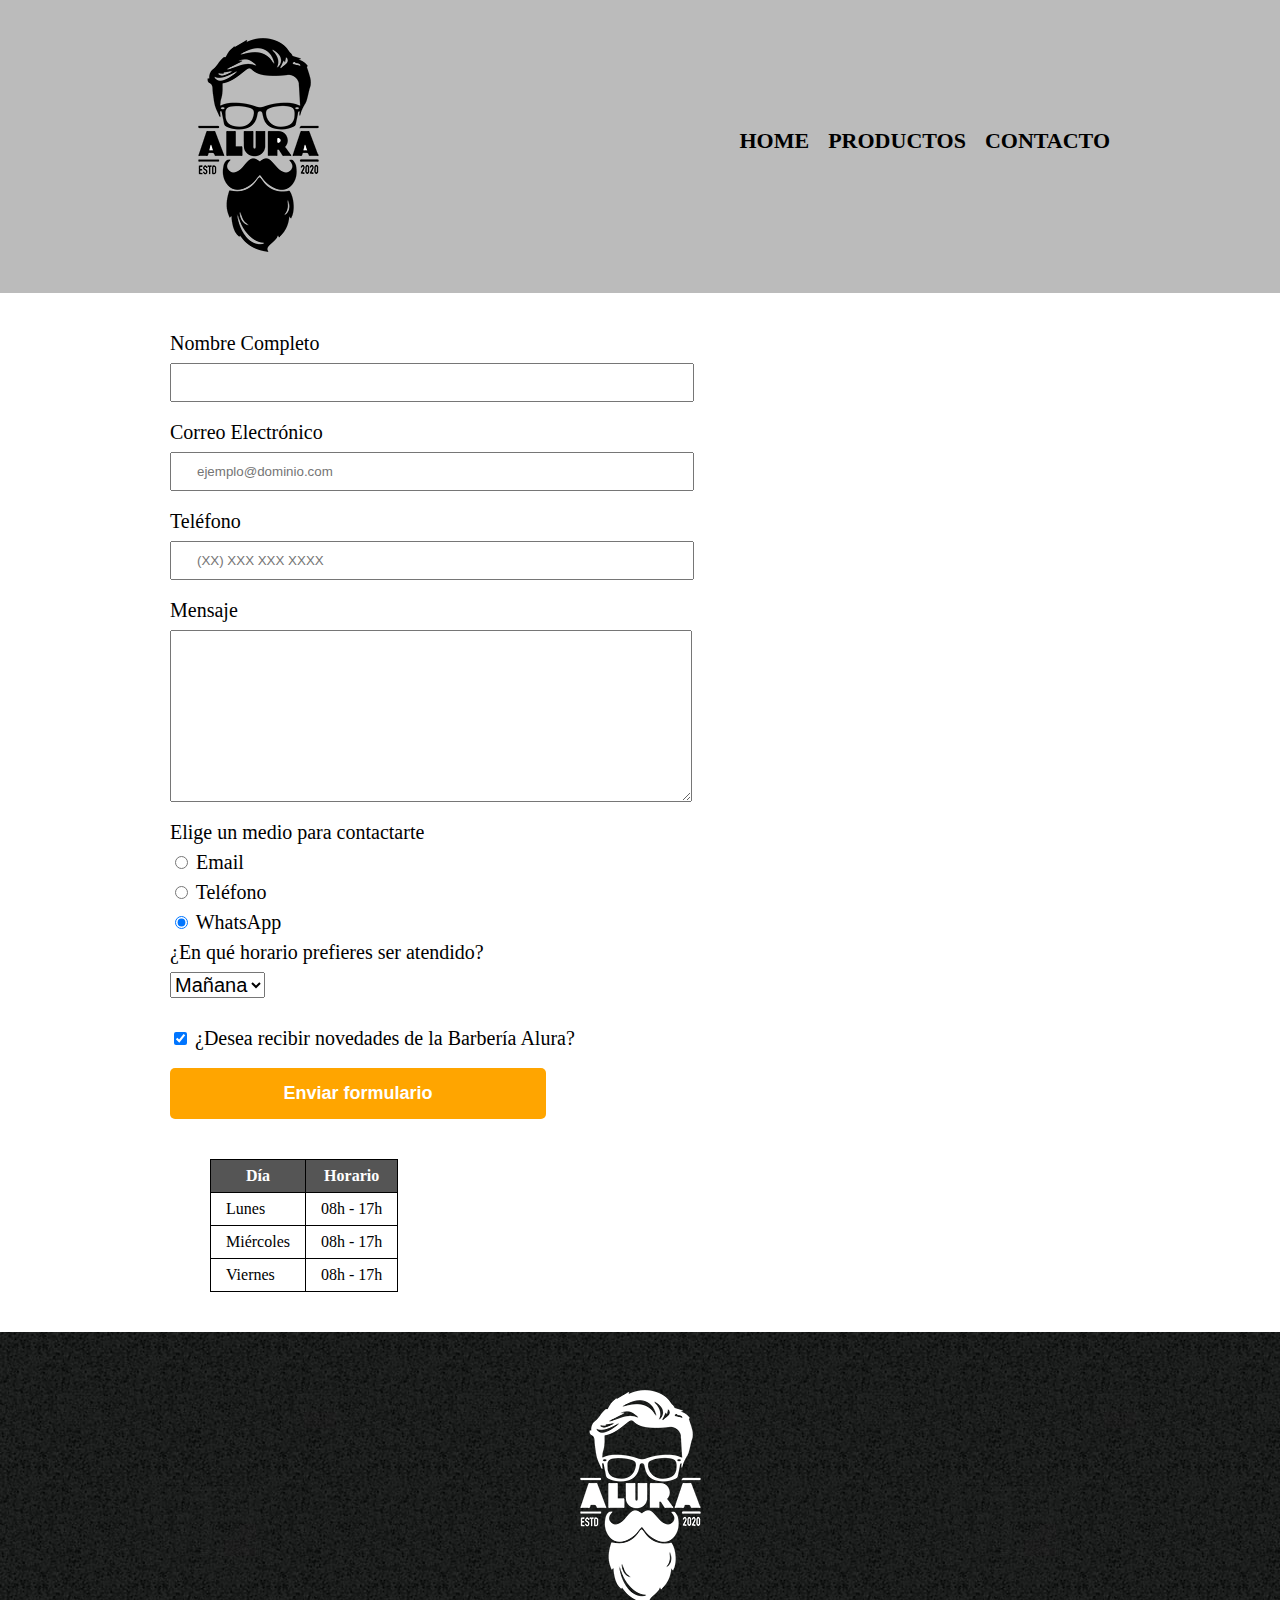
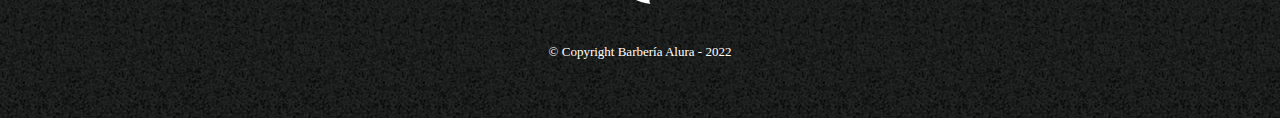
==== Contacto/contacto.html @ f14b4dfe "Implementación pagina Contacto Barberia Alura" ====
<!DOCTYPE html>
<html lang="es">
    <head>
        <meta charset="UTF-8">
        <title>Contacto - Barbería Alura</title>
        <link rel="stylesheet" href="../reset.css">
        <link rel="stylesheet" href="../style.css">
        <link rel="stylesheet" href="../Contacto/contacto.css"> 
    </head>
    <body>
        <header>
            <div class="caja">
                <h1><img src="../img/logo.png" alt="Logo de Barberia Alura"></h1>
                <nav>
                    <ul class="navegacion">
                        <li><a href="../index.html">Home</a></li>
                        <li><a href="../Productos/productos.html">Productos</a></li>
                        <li><a href="./contacto.html">Contacto</a></li>
                    </ul>
                </nav>
            </div>
        </header>
        <main>
            <form class="formulario-persona">
                <label for="nombrecompleto">Nombre Completo</label>
                <input id="nombrecompleto" class="input-central" type="text" required>

                <label for="correo">Correo Electrónico</label>
                <input id="correo" class="input-central" type="email" required placeholder="ejemplo@dominio.com">

                <label for="telefono">Teléfono</label>
                <input id="telefono" class="input-central" type="tel" pattern="[0-9]{10}" required placeholder="(XX) XXX XXX XXXX">

                <label for="mensaje">Mensaje</label>
                <textarea id="mensaje" class="input-central" rows="10" cols="68" required></textarea>

                <fieldset>
                    <legend>Elige un medio para contactarte</legend>

                    <label for="email">
                        <input id="email" name="contacto" type="radio" value="email">
                        Email
                    </label>
                    
                    <label for="telefono">
                        <input id="telefono" name="contacto" type="radio" value="telefono">
                        Teléfono
                    </label>

                    <label for="whatsapp">
                        <input id="whatsapp" name="contacto" type="radio" value="whatsapp" checked>
                        WhatsApp
                    </label>
                    
                </fieldset>

                <fieldset>
                    <legend>¿En qué horario prefieres ser atendido?</legend>
                    <select>
                        <option>Mañana</option>
                        <option>Tarde</option>
                        <option>Noche</option>
                    </select>
                </fieldset>

                <label class="lbl-checkbox"><input type="checkbox" checked> ¿Desea recibir novedades de la Barbería Alura?</label>

                <input class="btn-enviar" type="submit" value="Enviar formulario">

                <table>
                    <thead>
                        <tr>
                            <th>Día</th>
                            <th>Horario</th>
                        </tr>
                    </thead>

                    <tbody>
                        <tr>
                            <td>Lunes</td>
                            <td>08h - 17h</td>
                        </tr>
                        <tr>
                            <td>Miércoles</td>
                            <td>08h - 17h</td>
                        </tr>
                        <tr>
                            <td>Viernes</td>
                            <td>08h - 17h</td>
                        </tr>
                    </tbody>
                </table>
            </form>
        </main>
        <footer>
            <img src="../img/logo-blanco.png" alt="Logo de Barberia Alura">
            <p class="copyright">&copy Copyright Barbería Alura - 2022</p>
        </footer>
    </body>
</html>
---- style.css ----
header{
    background-color: #BBBBBB;
    padding: 20px 0;
}

.caja{
    position: relative;
    width: 940px;
    margin: 0 auto;
}

nav{
    position: absolute;
    top: 110px;
    right: 0;
}

nav li{
    display: inline;
    margin: 0 0 0 15px;
}

nav a{
    text-transform: uppercase;
    text-decoration: none;
    font-weight: bold;
    font-size: 22px;
    color: #000000;
}

nav a:hover{
    color: #2A44FF;
}

#banner{
    width: 100%;
}

.principal{
    background: #CCCCCC;
    padding: 20px;
    margin: -10px 0;
}

.principal p{
    font-size: 18px;
    text-align: center;
}

.principal h2{
    font-size: 25px;
    font-weight: bold;
    margin: 20px;
}

.titulo-principal{
    padding-left: 30px;
}

.titulo{
    text-align: center;
}

#mision{
    font-size: 20px;
}

em strong{
    color: red;
}

.diferenciales{
    padding: 20px;
}

.diferenciales ul{
    width: 20%;
    list-style: "\2701";
    display: inline-block;
    margin-right: 15%;
    vertical-align: top;
}

.diferenciales h3{
    font-size: 22px;
    font-weight: bold;
    margin: 20px;
}

.dif-items{
    margin: 10px;
    font-size: 20px;
    font-style: italic;
}

.img-diferenciales{
    width: 50%;
}

footer{
    text-align: center;
    background: url("./img/bg.jpg");
    padding: 40px;
}

.copyright{
    color: #FFFFFF;
    font-size: 13px;
    margin: 20px;
}
---- Contacto/contacto.css ----
main{
    width: 940px;
    margin: 0 auto;
}

.formulario-persona{
    margin: 40px 0px;
}

form label, form legend, form select{
    display: block;
    margin: 0 0 10px 0;
    font-size: 20px;
}

.input-central{
    display: block;
    margin: 0 0 20px 0;
    padding: 10px 25px;
    width: 50%;
}

.lbl-checkbox{
    margin: 20px 0;
}

.btn-enviar{
    width: 40%;
    padding: 15px 0;
    background-color: orange;
    font-size: 18px;
    font-weight: bold;
    color: #FFFFFF;
    border: none;
    border-radius: 5px;
    transition: 1s all;
    cursor: pointer;
}

.btn-enviar:hover{
    background-color: darkorange;
    transform: scale(1.1);
}

table{
    margin: 40px 40px;
}

thead{
    background: #555555;
    color: #FFFFFF;
    font-weight: bold;
}

th,td{
    border: 1px solid #000000;
    padding: 8px 15px;
}
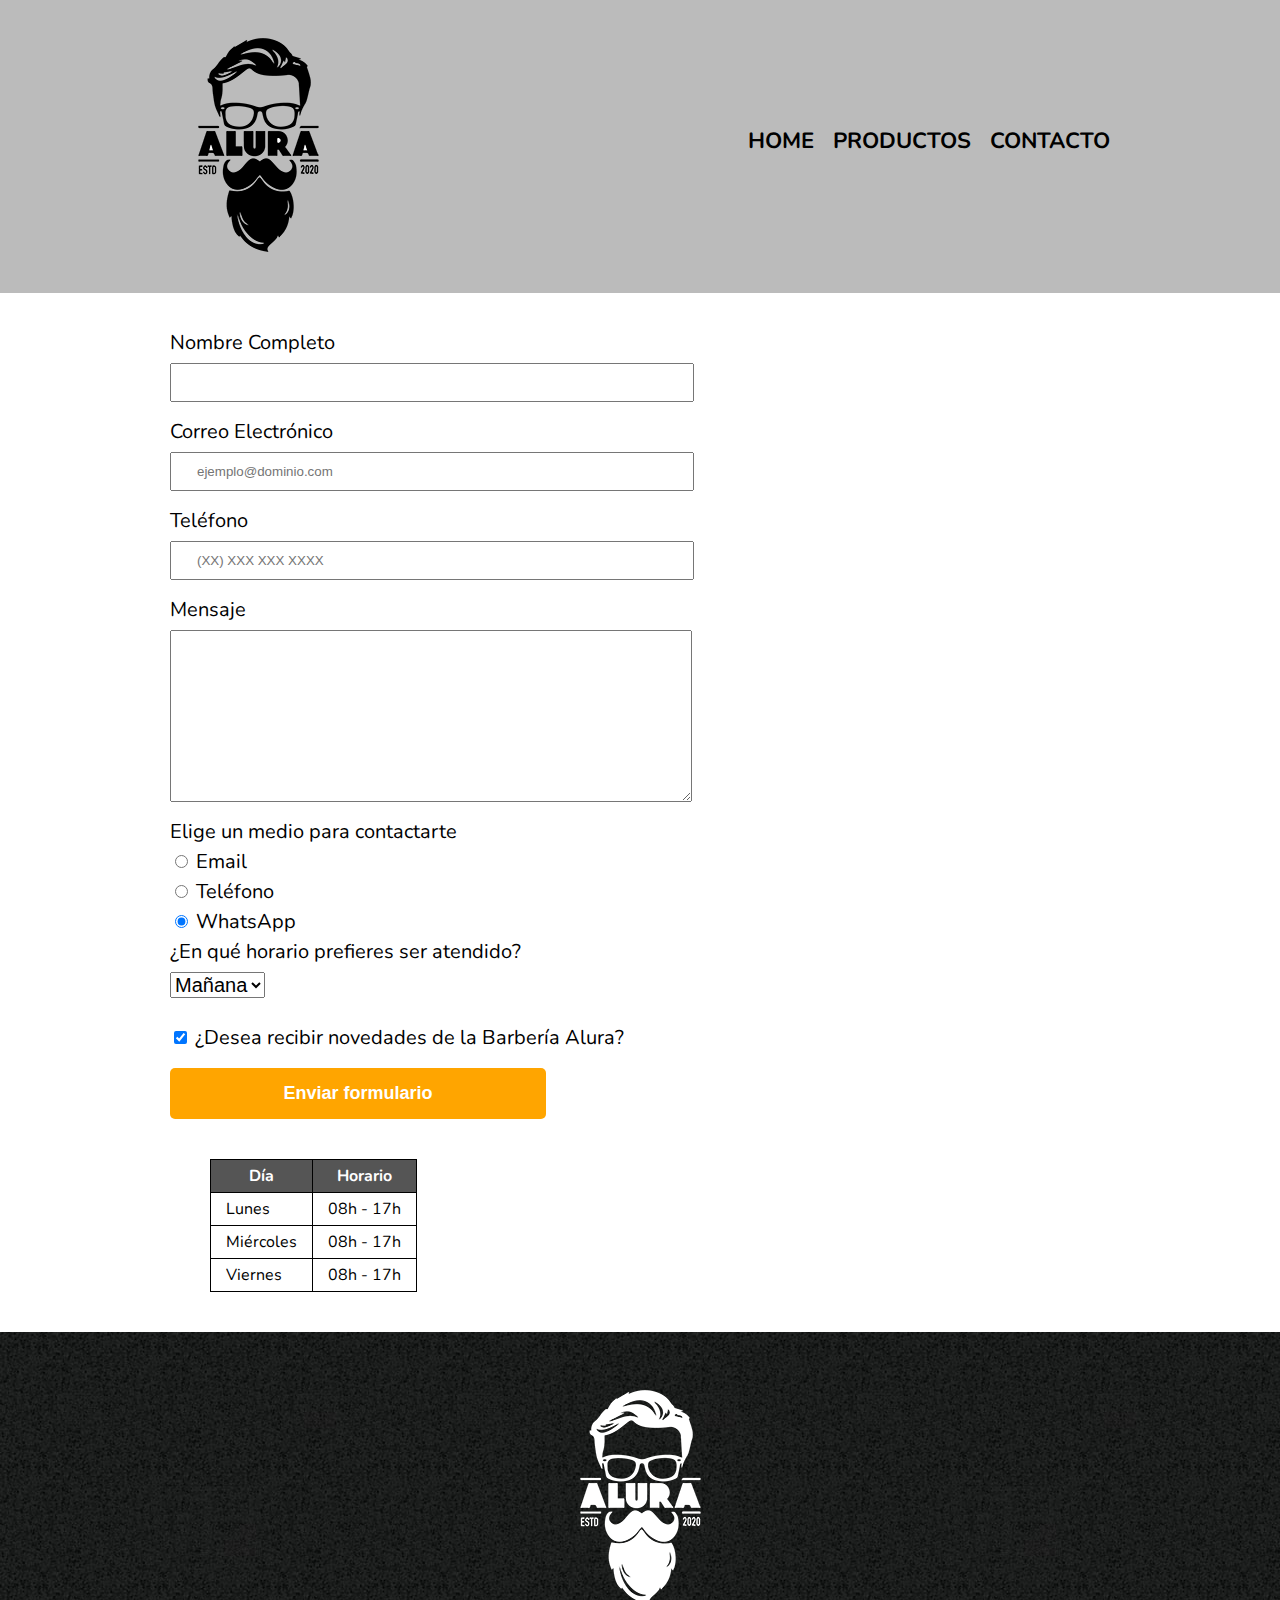
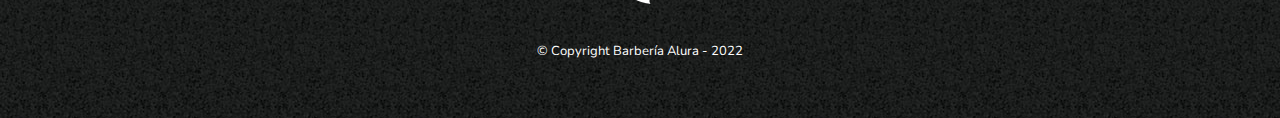
==== commit c9cf6528: "Re-estructuracion y actualizacion de la pagina de inicio" ====
--- a/Contacto/contacto.html
+++ b/Contacto/contacto.html
@@ -2,10 +2,13 @@
 <html lang="es">
     <head>
         <meta charset="UTF-8">
+        <meta name="viewport" content="width=device-width">
         <title>Contacto - Barbería Alura</title>
         <link rel="stylesheet" href="../reset.css">
         <link rel="stylesheet" href="../style.css">
-        <link rel="stylesheet" href="../Contacto/contacto.css"> 
+        <link rel="stylesheet" href="../Contacto/contacto.css">
+        <link href="https://fonts.googleapis.com/css2?family=Nunito:wght@300&display=swap" rel="stylesheet">
+ 
     </head>
     <body>
         <header>
--- a/style.css
+++ b/style.css
@@ -1,3 +1,7 @@
+body{
+    font-family: 'Nunito', sans-serif;
+}
+
 header{
     background-color: #BBBBBB;
     padding: 20px 0;
@@ -13,6 +17,7 @@
     position: absolute;
     top: 110px;
     right: 0;
+    font-weight: bold;
 }
 
 nav li{
@@ -32,69 +37,9 @@
     color: #2A44FF;
 }
 
-#banner{
-    width: 100%;
-}
-
-.principal{
-    background: #CCCCCC;
-    padding: 20px;
-    margin: -10px 0;
-}
-
-.principal p{
-    font-size: 18px;
-    text-align: center;
-}
-
-.principal h2{
-    font-size: 25px;
-    font-weight: bold;
-    margin: 20px;
-}
-
-.titulo-principal{
-    padding-left: 30px;
-}
-
-.titulo{
-    text-align: center;
-}
-
-#mision{
-    font-size: 20px;
-}
-
-em strong{
-    color: red;
-}
-
-.diferenciales{
-    padding: 20px;
-}
-
-.diferenciales ul{
-    width: 20%;
-    list-style: "\2701";
-    display: inline-block;
-    margin-right: 15%;
-    vertical-align: top;
-}
-
-.diferenciales h3{
-    font-size: 22px;
-    font-weight: bold;
-    margin: 20px;
-}
-
-.dif-items{
-    margin: 10px;
-    font-size: 20px;
-    font-style: italic;
-}
-
-.img-diferenciales{
-    width: 50%;
+main{
+    width: 940px;
+    margin: 0 auto;
 }
 
 footer{
@@ -108,3 +53,136 @@
     font-size: 13px;
     margin: 20px;
 }
+
+/* CCS para home*/
+
+.contenido{
+    width: 100%;
+}
+
+.banner{
+    width: 100%;
+}
+
+.principal{
+    width: 940px;
+    margin: 0 auto;
+}
+
+.titulo-principal{
+    text-align: center;
+    font-size: 2em;
+    margin: 1em 0;
+    clear: left;
+}
+
+.principal p{
+    margin: 0 0 1em;
+}
+
+.principal strong{
+    font-weight: bold;
+}
+
+.principal em{
+    font-style: italic;
+}
+
+.img-utensilios{
+    width: 120px;
+    float: left;
+    margin: 0 20px 20px 0;
+}
+
+.mapa {
+    padding: 2em 0;
+    background: linear-gradient(#FEFEFE, #888888);
+}
+
+.mapa-contenido{
+    width: 940px;
+    margin: 0 auto;
+}
+
+.mapa p{
+    margin: 1.5em 0;
+    text-align: center;
+}
+
+.diferenciales {
+    padding: 1em 0;
+    background: #888888;
+}
+
+.diferenciales-contenido {
+    width: 740px;
+    margin: 0 auto;
+}
+
+.dif-lista {
+    width: 40%;
+    display: inline-block;
+    vertical-align: top;
+}
+
+.dif-items{
+    line-height: 1.5;
+}
+
+.dif-items:before{
+    content:"★"
+}
+
+.dif-items:first-child{
+    font-weight: bold;
+}
+
+.img-diferenciales{
+    width: 60%;
+    transition: 400ms all;
+}
+
+.img-diferenciales:hover{
+    opacity: 0.7;
+    box-shadow: 5px 5px 25px 5px #000000;
+}
+
+.video{
+    width: 560px;
+    margin: 2em auto;
+}
+
+/*MEDIA QUERY*/
+@media screen and (max-width:480px){
+
+    h1{
+        text-align: center;
+    }
+
+    .caja, .principal, .diferenciales-contenido, .mapa-contenido, .video{
+        width: auto;
+        padding: 20px;
+    }
+
+    nav{
+        position: static;
+    }
+
+    .navegacion li{
+        display: block;
+        text-align: center;
+    }
+
+    .dif-lista{
+        display: block;
+        width: 100%;
+        margin: 10px 0;
+        text-align: center;
+    }
+
+    .img-diferenciales{
+        width: 100%;
+    }
+
+    
+}
--- a/Contacto/contacto.css
+++ b/Contacto/contacto.css
@@ -1,8 +1,3 @@
-main{
-    width: 940px;
-    margin: 0 auto;
-}
-
 .formulario-persona{
     margin: 40px 0px;
 }
@@ -56,3 +51,22 @@
     border: 1px solid #000000;
     padding: 8px 15px;
 }
+
+/* MEDIA QUERY */
+@media screen and (max-width:480px){
+    main{
+        width: auto;
+        padding: 20px;
+        text-align: center;
+    }
+
+    .formulario-persona input, .formulario-persona textarea, .formulario-persona select{
+        width: 100%;
+        box-sizing: border-box;
+    }
+
+    table{
+        width: 200px;
+        margin: 20px auto;
+    }
+}
